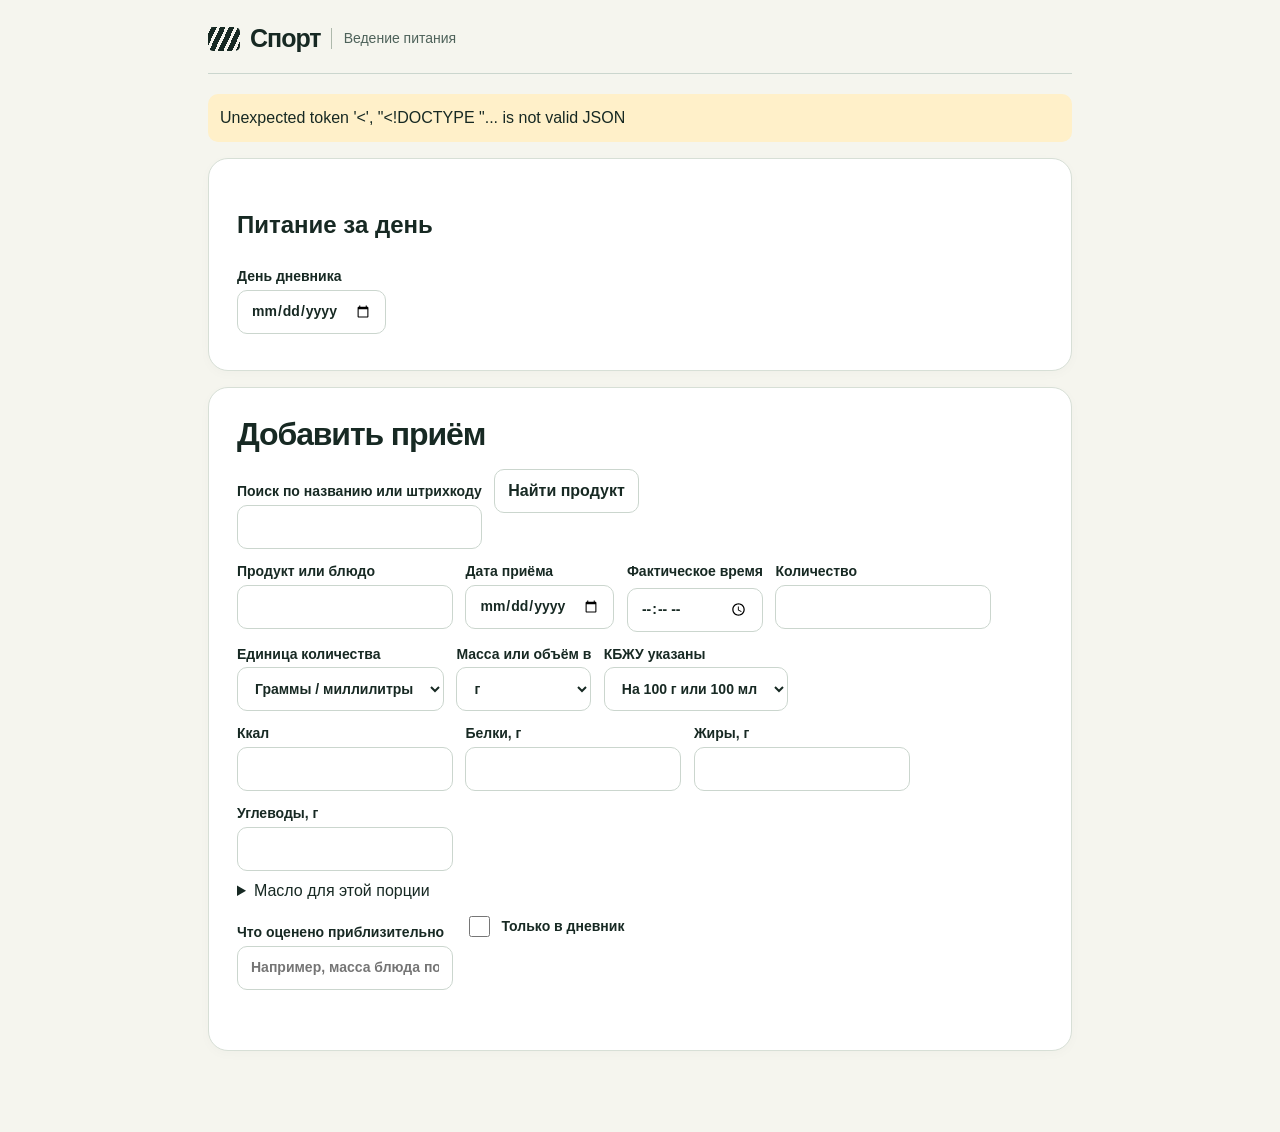
==== sport_diary/web/assistant.html @ 0314670f "Prepare 0.6.0 with food portions, supplement totals and timed workouts" ====
<!doctype html>
<html lang="ru">
<head>
  <meta charset="utf-8">
  <meta name="viewport" content="width=device-width, initial-scale=1, viewport-fit=cover">
  <title>Спорт · Ведение питания</title>
  <link rel="stylesheet" href="style.css">
</head>
<body>
<main>
  <header><div class="brand"><i aria-hidden="true"></i><strong>Спорт</strong><span>Ведение питания</span></div></header>
  <p id="message" role="status"></p>
  <article>
    <h1>Питание за день</h1>
    <label>День дневника<input id="day" type="date" required></label>
    <div id="summary" aria-live="polite"></div>
  </article>
  <article>
    <h2>Добавить приём</h2>
    <form id="search-form">
      <label>Поиск по названию или штрихкоду<input id="lookup" type="search" maxlength="100"></label>
      <button>Найти продукт</button>
    </form>
    <div id="card-results" aria-live="polite"></div>
    <form id="assistant-form">
      <label>Продукт или блюдо<input id="name" required maxlength="240"></label>
      <label>Дата приёма<input id="date" type="date" required></label>
      <label>Фактическое время <span id="zone"></span><input id="time" type="time" required></label>
      <label>Количество<input id="count" type="number" step="any" min="0.000001" required></label>
      <label>Единица количества<select id="mode"><option value="base">Граммы / миллилитры</option><option value="serving">Порции</option><option value="package">Упаковки</option><option value="piece">Штуки</option></select></label>
      <label>Масса или объём в<select id="unit"><option>г</option><option>мл</option></select></label>
      <label id="size-label" hidden>Размер одной единицы в г/мл<input id="size" type="number" step="any" min="0.000001"></label>
      <label id="piece-label" hidden>Название штуки<input id="piece" maxlength="50" placeholder="Например, яйцо"></label>
      <label>КБЖУ указаны<select id="basis"><option value="100">На 100 г или 100 мл</option><option value="piece">На одну штуку</option></select></label>
      <label id="piece-size-label" hidden>Размер одной штуки в г/мл<input id="piece-size" type="number" step="any" min="0.000001"></label>
      <div>
        <label>Ккал<input id="nut0" type="number" min="0" step="any" required></label>
        <label>Белки, г<input id="nut1" type="number" min="0" step="any" required></label>
        <label>Жиры, г<input id="nut2" type="number" min="0" step="any" required></label>
        <label>Углеводы, г<input id="nut3" type="number" min="0" step="any" required></label>
      </div>
      <details><summary>Масло для этой порции</summary>
        <label>Съедено масла, г<input id="oil" type="number" min="0" step="any"></label>
        <p>КБЖУ масла на 100 г по этикетке</p>
        <label>Ккал<input id="oil0" type="number" min="0" step="any"></label>
        <label>Белки, г<input id="oil1" type="number" min="0" step="any"></label>
        <label>Жиры, г<input id="oil2" type="number" min="0" step="any"></label>
        <label>Углеводы, г<input id="oil3" type="number" min="0" step="any"></label>
      </details>
      <label>Что оценено приблизительно<input id="estimate" maxlength="500" placeholder="Например, масса блюда по фото"></label>
      <label class="check"><input id="one-off" type="checkbox">Только в дневник</label>
      <div class="actions"><button class="primary" id="save" hidden>Сохранить порцию</button></div>
    </form>
    <p id="receipt" role="status"></p>
  </article>
</main>
<script src="food-words.js"></script>
<script src="foods.js"></script>
<script src="portions.js"></script>
<script src="assistant.js"></script>
</body>
</html>
---- sport_diary/web/style.css ----
:root{color-scheme:light;--ink:#172923;--muted:#4e625a;--line:#cbd6ce;--paper:#f4f6ef;--pine:#193a30;--lime:#def68b;--heading:"Inter","Segoe UI",sans-serif}
*{box-sizing:border-box}body{margin:0;background:var(--paper);color:var(--ink);font:16px/1.48 "Inter","Segoe UI",sans-serif}main{width:min(100%,920px);margin:auto;padding:0 28px 65px}header{display:flex;justify-content:space-between;align-items:center;padding:24px 0 20px;border-bottom:1px solid var(--line)}.brand{display:flex;align-items:center;gap:10px}.brand i{background:repeating-linear-gradient(115deg,transparent 0 3px,var(--ink) 3px 8px);width:32px;height:24px;border-radius:5px}.brand strong{font:800 25px var(--heading);letter-spacing:-1px}.brand span{border-left:1px solid #aeb9ac;padding-left:12px;color:var(--muted);font-size:14px}nav{display:flex;gap:5px;padding:12px 0;background:var(--paper);position:sticky;top:0;z-index:3}
button,select,input,summary{font:inherit}button,select,input{min-height:44px;max-width:100%;border:1px solid var(--line);border-radius:10px;padding:9px 13px;background:#fff;color:var(--ink)}button,select,summary{cursor:pointer}button{font-weight:620}button:hover,summary:hover{border-color:#61917d}button.active,.primary{color:white;background:var(--pine);border-color:var(--pine)}:focus-visible{outline:3px solid #427da2;outline-offset:2px}nav button{border-radius:25px;border-color:transparent;background:transparent;font-size:15px;padding:8px 20px}header select{border-radius:24px;background:#fff}
.hero{position:relative;isolation:isolate;overflow:hidden;background:linear-gradient(115deg,#132f29,#274e3d);color:#fff;padding:32px 38px 20px;border-radius:24px}.heroMain,.heroFoot{position:relative}.heroMain small{color:var(--lime);text-transform:uppercase;letter-spacing:.11em;font-size:12px;font-weight:750}.hero h1{font:730 clamp(32px,5vw,60px)/1.06 var(--heading);letter-spacing:-.055em;margin:14px 0 10px}.hero p{color:#dbe8dc}.hero .primary{background:var(--lime);color:#173225;border:0;border-radius:30px;padding:11px 18px}.heroFoot{margin-top:24px;border-top:1px solid #719082;padding-top:14px;font-size:14px;color:#deebdf}.heroFoot b{font-size:19px;color:white}.heroFoot span{margin:0 8px}.orbit{position:absolute;z-index:-1;right:-40px;top:-72px;width:37%;height:190%;transform:rotate(32deg);border-radius:45%;background:repeating-radial-gradient(ellipse at center,transparent 0 15px,#bcd87855 16px 18px,transparent 19px 27px);mask-image:linear-gradient(125deg,transparent,#000 42%)}
article{background:#fff;border:1px solid #d7dfd6;border-radius:20px;margin:16px 0;padding:clamp(16px,3vw,28px);box-shadow:0 3px 12px #203e2706}h2,h3{font-family:var(--heading);letter-spacing:-.035em;line-height:1.17}h2{font-size:clamp(23px,3vw,32px);margin:0 0 16px}h3{margin:3px 0;font-size:21px}p{margin:8px 0 14px}label{display:inline-flex;flex-direction:column;font-size:14px;font-weight:600;gap:3px;margin:4px 8px 8px 0;max-width:100%}.check{flex-direction:row;align-items:center;gap:8px;min-height:40px;font-weight:630}.check input{width:21px;height:21px;min-height:0;accent-color:#2a6049}.muted,small{color:var(--muted)}small{font-size:13px}.actions{display:flex;flex-wrap:wrap;gap:8px;margin:10px 0}button+button{margin-left:4px}#message:not(:empty){padding:12px;background:#fff0c9;border-radius:10px}
.day-plan{background:#eef3e6;padding:14px 18px;border-radius:14px;display:flex;align-items:center;justify-content:space-between;gap:10px;margin-bottom:12px}.day-plan label{margin:0}.timegroup{display:grid;grid-template-columns:minmax(78px,17%) 1fr;gap:12px;border-bottom:1px solid #dae2da;padding:12px 0}.timegroup>strong{font-size:14px;color:#426748;padding:8px 0}.dose,.catalog>div{display:flex;flex-direction:column;align-items:flex-start;padding:5px 0}.dose label,.catalog label{margin:0}.dose small,.catalog small{padding-left:29px}.dose:has(input:disabled){opacity:.72}.catalog{display:grid;grid-template-columns:1fr 1fr;gap:8px;margin:0 0 15px}.catalog>div{border:1px solid var(--line);border-radius:12px;padding:9px}.catalog>div:has(input:checked){background:#f1f6e8;border-color:#80a97d}
.sequence{display:flex;gap:6px;flex-wrap:wrap;margin-bottom:10px}.sequence span{background:#edf1e9;border-radius:18px;padding:4px 10px;font-size:13px}.edit{margin-bottom:12px}.edit summary{color:#285e48;font-size:14px;font-weight:650;min-height:44px;padding:10px 0}.set{display:grid;grid-template-columns:1fr 1fr auto auto;align-items:end;gap:7px;padding:4px 0;border-top:1px solid #e3e8e1}.set input[type=number]{width:100%;font-variant-numeric:tabular-nums}.set .check{margin-bottom:8px}.set:has([data-k=done]:checked){background:#f1f6e9}.page-title{font:750 clamp(29px,4vw,44px) var(--heading);letter-spacing:-.05em;margin:12px 0}
@media(max-width:620px){main{padding:0 14px calc(92px + env(safe-area-inset-bottom))}header{padding:13px 0;margin-bottom:14px}.brand span{font-size:12px}nav{position:fixed;top:auto;bottom:0;left:0;right:0;justify-content:center;background:#182d25;padding:8px 5px calc(8px + env(safe-area-inset-bottom));gap:2px;box-shadow:0 -5px 20px #20362a20}nav button{flex:1;min-width:0;font-size:13px;padding:6px 2px;color:#d7e4d9;margin:0}nav .active{background:var(--lime);color:#162e22}.hero{padding:22px 18px 14px;border-radius:18px}.heroFoot{font-size:12px}.set{gap:4px}.set label{margin-right:0}.set .check{font-size:12px;gap:3px}.catalog{grid-template-columns:1fr}.day-plan{padding:10px}.timegroup{grid-template-columns:68px 1fr}.orbit{opacity:.72}.heroMain{max-width:91%}article{margin:12px 0}.day-plan select{font-size:14px}.day-plan h3{font-size:18px}}
.weekstrip{position:relative;display:grid;grid-template-columns:repeat(7,1fr);gap:5px;margin-top:12px;max-width:500px}.weekstrip div{display:grid;justify-items:center;gap:2px;border-radius:10px;background:#ffffff0c;padding:5px}.weekstrip small{color:#d5dfd0;font-size:12px}.weekstrip b{font-variant-numeric:tabular-nums}.weekstrip i{width:4px;height:4px;border-radius:50%}.weekstrip .trained i{background:var(--lime)}.weekstrip .current{outline:1px solid #bfdc82}.meter{display:grid;grid-template-columns:1fr auto;gap:5px;font-size:14px;margin-bottom:15px}.meter progress{grid-column:1/-1;width:100%;height:7px;accent-color:#39845c;border:0}.meter progress::-webkit-progress-bar{background:#e4ebdd;border-radius:6px}.meter progress::-webkit-progress-value{background:#447553;border-radius:6px}
.calendar{position:relative;margin:14px 0 0;padding:12px;background:#183c30;border-radius:14px}.calTop{display:flex;align-items:center;gap:4px}.calTop button,.calDay{color:#f4f9ec;background:transparent;border-color:transparent}.calTop button:first-child{margin-right:auto;text-transform:capitalize}.calTop button{padding:5px 8px}.calGrid{display:grid;grid-template-columns:repeat(7,minmax(0,1fr));gap:2px;text-align:center}.calGrid>small{color:#cad8ca;font-size:12px}.calGrid .calDay{position:relative;margin:0;width:100%;padding:4px 0 10px;font-variant-numeric:tabular-nums}.calGrid .chosen{background:#dcf399;color:#19342b}.calDay.outside{opacity:.66}.dots{display:flex;position:absolute;bottom:5px;left:0;right:0;justify-content:center;gap:3px}.calendar i{display:inline-block;border-radius:100%;height:7px;width:7px}.gym{background:#a58bee}.meal{background:#ffab50}.legend{display:flex;align-items:center;gap:5px;color:#e3eada;font-size:12px;margin-top:8px}.legend i:nth-of-type(2){margin-left:9px}.dose{position:relative;border-bottom:1px solid #eef1eb}.handle{font-size:13px;touch-action:none;user-select:none;-webkit-user-select:none;cursor:grab;margin:4px 0 3px 28px;padding:5px 10px;color:#285e48}.dragging{cursor:grabbing;background:#def68b}.timegroup.dropTarget{background:#e3f4c1;outline:2px solid #5c8036}dialog{border:0;border-radius:18px;padding:22px;color:var(--ink);max-width:min(92vw,420px)}dialog::backdrop{background:#12261f80}.moveError{color:#8c3022}@media(max-width:480px){.calendar{margin-left:-6px;margin-right:-6px;padding:7px}.calTop button{font-size:13px}.calGrid{gap:0}.dose small{padding-left:0}}
.sequence{display:grid;gap:5px}.exerciseRow{display:grid;grid-template-columns:44px auto 1fr auto;align-items:center;gap:7px;padding:3px;border:1px solid var(--line);border-radius:10px}.exerciseRow span{background:none;padding:0;font-size:15px}.exerciseRow b{color:var(--muted);font-size:13px}.exerciseRow button{margin:0;font-size:13px}.exerciseRow .reorderGrip{touch-action:none;user-select:none;-webkit-user-select:none;cursor:grab;font-size:20px;background:#eff4ea}.exerciseRow.dropTarget{outline:2px solid #4e8051;background:#edf6d9}
/* Handles alone reserve the gesture. Text and card surfaces use normal browser scrolling. */
.dose{display:grid;grid-template-columns:44px minmax(0,1fr);align-items:start;column-gap:9px;padding:8px 0}
.dose .handle,.exerciseRow .reorderGrip{display:inline-grid;place-items:center;width:44px;height:44px;min-width:44px;min-height:44px;align-self:start;justify-self:start;margin:0;padding:0;background:#eff3ed;border:1px solid #b9c9ba;border-radius:10px;touch-action:none;user-select:none;-webkit-user-select:none;-webkit-touch-callout:none;color:#395447}
.dose .handle{grid-column:1;grid-row:1 / 3}.dose label,.dose small{grid-column:2;padding-left:0}.dose label{min-height:44px}.gripBars{display:block;width:19px;height:2px;background:currentColor;border-radius:2px;box-shadow:0 -5px currentColor,0 5px currentColor;pointer-events:none}
.exerciseRow,.dose{touch-action:pan-y}.grip.dragging,.grip:active{background:#d9efa8;border-color:#588343}.exerciseRow [data-action^=remove]{color:#834139}
@media(max-width:480px){.timegroup{grid-template-columns:1fr;gap:1px}.timegroup>strong{padding:3px 0}.exerciseRow span{min-width:0;overflow-wrap:anywhere}}
.calendar .meal.partial{background:transparent;border:2px solid #ffab50}.legend{flex-wrap:wrap}.calGrid .calDay:focus-visible,.calTop button:focus-visible{outline:2px solid #fff;outline-offset:-2px}.exerciseRow .grip:focus-visible,.dose .grip:focus-visible{outline:3px solid #245d9a}
[hidden]{display:none!important}
.exercisePicker{display:flex;max-width:100%;margin-right:0}.exercisePicker select,.exercisePicker input{width:100%;min-width:0;font-size:16px}
.exerciseGuide,.exerciseNote,.equipmentGroup{margin:8px 0;border:1px solid var(--line);border-radius:12px;overflow-wrap:anywhere}
.exerciseGuide>summary,.exerciseNote>summary,.equipmentGroup>summary{padding:11px 15px;min-height:44px;font-weight:650;color:var(--pine)}
.exerciseGuide[open],.exerciseNote[open],.equipmentGroup[open]{background:#f7f9f3}
.guideBody,.exerciseNote>label,.equipmentGroup>div{padding:0 15px 12px}
.guideBody h3{margin:6px 0}.guideBody p{margin:5px 0 14px}.guideBody dl{margin-bottom:2px}
.guideBody dt{margin-top:12px;font-weight:700}.guideBody dd{margin:2px 0}
.guidePhotos{display:grid;grid-template-columns:repeat(2,minmax(0,1fr));gap:8px}
.guidePhotos figure{min-width:0;margin:0;padding:6px;border-radius:10px;background:#fff}
.exerciseChoice{min-width:0;padding:8px 0;border-bottom:1px solid var(--line)}.exerciseChoice>.exerciseGuide{margin:4px 0 10px}.exerciseChoice>.exerciseGuide summary{min-height:44px}.exerciseChoice .guidePhotos{grid-template-columns:repeat(auto-fit,minmax(min(125px,100%),1fr))}
.guidePhotos img{display:block;width:100%;height:auto;aspect-ratio:4/3;object-fit:contain}
.guidePhotos figcaption,.guideBody>small{font-size:13px;color:var(--muted)}.retryPhoto{font-size:13px}
.exerciseNote>label{display:grid;gap:5px;margin:0}.exerciseNote textarea{width:100%;resize:vertical;min-height:78px;font:inherit;padding:10px;border-radius:9px;border:1px solid var(--line);color:var(--ink)}
.exerciseNote>button{margin:0 15px 12px}.equipmentGroup>div{display:grid;grid-template-columns:repeat(auto-fit,minmax(min(215px,100%),1fr));gap:0 12px}
.equipmentGroup .check{min-height:44px;margin:0}.exerciseGuide summary:focus-visible,.exerciseNote summary:focus-visible,.equipmentGroup summary:focus-visible{outline-offset:-3px}
.eqCount{font-size:13px;font-weight:500;color:var(--muted)}.saveError{color:#853923}
.foodMatch{display:flex;align-items:center;flex-wrap:wrap;gap:4px 12px;padding:6px 0;border-bottom:1px solid var(--line)}
.foodMatch button{min-height:44px;text-align:left}.foodMatch a{display:inline-block;padding:8px 0}
.scaleBinding{margin:12px 0;padding:12px 14px;background:var(--soft,#edf3e7);border-radius:12px;overflow-wrap:anywhere}
.scaleBinding p{margin:4px 0}
.profileSaveBar{position:sticky;bottom:8px;display:flex;justify-content:flex-end;pointer-events:none}
.profileSaveBar:has(button[hidden]){display:none}.profileSaveBar button{pointer-events:auto;box-shadow:0 3px 12px #193a3030}
@media(max-width:620px){.profileSaveBar{bottom:calc(69px + env(safe-area-inset-bottom))}}

.reportTitle,.reportGraph figcaption,.graphAxis,.earned li{display:flex;align-items:center;justify-content:space-between;gap:10px;flex-wrap:wrap}
.reportTitle h2{margin:0}.reportTitle{margin-bottom:16px}.periodPick{display:flex;padding:4px;background:#edf2eb;border-radius:14px;gap:3px}
.periodPick button{flex:1;border:0;background:transparent;padding:8px 6px}.periodPick button[aria-pressed=true]{background:#204333;color:white}
.reportMetrics{display:grid;grid-template-columns:repeat(auto-fit,minmax(min(130px,100%),1fr));gap:8px;margin:12px 0}
.reportMetrics>div{background:#f0f4ec;padding:12px 14px;border-radius:12px;min-width:0}.reportMetrics small,.reportGraph small,.graphAxis,.earned small{color:#496153}
.reportMetrics strong,.reportMetrics small{display:block}.reportMetrics strong{font-size:clamp(1.05rem,3vw,1.45rem);font-variant-numeric:tabular-nums}
.reportDetail{background:white;border:1px solid var(--line);border-radius:13px;overflow:hidden;margin:8px 0}
.reportDetail>summary{padding:13px 15px;min-height:44px;font-weight:640}.reportDetail[open]>summary{background:#eff4ec}
.reportDetail>div{padding:8px 14px 14px}.reportScroll{max-height:23rem;overflow:auto}.reportScroll table{width:100%;border-collapse:collapse}
.reportScroll th,.reportScroll td{text-align:left;padding:8px 6px;border-bottom:1px solid var(--line);font-size:.9rem}.reportScroll th{position:sticky;top:0;background:white}
.reportGraph{margin:14px 0;padding:12px;background:#f2f6ef;border-radius:12px}.reportGraph figcaption{font-weight:650}.reportGraph svg{width:100%;height:92px;display:block}
.reportGraph path{fill:none;stroke:#22694f;stroke-width:2;vector-effect:non-scaling-stroke}.reportGraph circle{fill:#185b45}.reportGraph .graphZero{stroke:#9cae9e;stroke-dasharray:3 4;stroke-width:1}
.graphAxis{font-size:.8rem}.rewardBanner{display:grid;grid-template-columns:1fr auto;align-items:center;gap:8px 14px;padding:16px;background:#19382f;color:white;border-radius:14px}
.rewardBanner strong{font-size:1.3rem}.rewardBanner progress,.rewardBanner small{grid-column:1/-1}.rewardBanner progress{width:100%;height:8px;accent-color:#d4ed6f}
.rewardBanner small{color:#deeadf}.earned{padding:0;list-style:none}.earned li{padding:8px 0;border-bottom:1px solid var(--line)}
@media(max-width:550px){.reportMetrics{grid-template-columns:1fr 1fr}.reportDetail>div{padding:6px 9px 10px}.periodPick button{font-size:.9rem}.reportGraph figcaption small{font-weight:400}}

.set{grid-template-columns:repeat(2,minmax(0,1fr))}.set>.check{min-height:44px;margin:0}.set>.check:last-child{grid-column:1/-1}

/* The same four destinations stay within reach on a phone and next to the diary on a wide display. */
:root {
  --paper: #f5f5ee;
  --pine: #173e32;
  --heading: "Inter", "Segoe UI Variable Display", "Segoe UI", sans-serif;
  --nav-bg: #17382e;
  --nav-text: #e0eae1;
}
main { min-height: 100vh; }
#content { min-width: 0; }
#message:empty { display: none; }
.diaryNav {
  display: flex;
  align-items: stretch;
  gap: 4px;
  padding: 5px;
  margin: 12px 0;
  background: var(--nav-bg);
  border-radius: 18px;
}
.diaryNav button {
  display: flex;
  flex: 1;
  align-items: center;
  justify-content: center;
  gap: 9px;
  min-height: 46px;
  padding: 8px;
  margin: 0;
  color: var(--nav-text);
  background: transparent;
  border: 0;
  border-radius: 14px;
}
.diaryNav [aria-current="page"] { background: #dff398; color: #173326; }
.diaryNav button:focus-visible { outline: 2px solid white; outline-offset: -3px; }
.diaryNav [aria-current="page"]:focus-visible { outline-color: #1e4c39; }
.navIcon { display: inline-block; position: relative; flex: none; width: 20px; height: 20px; }
.navIcon::before, .navIcon::after { content: ""; position: absolute; box-sizing: border-box; }
.calendarIcon::before { inset: 3px 1px 1px; border: 2px solid; border-radius: 4px; }
.calendarIcon::after { top: 8px; left: 3px; width: 14px; height: 2px; background: currentColor; }
.workoutIcon::before { top: 9px; left: 1px; width: 18px; height: 2px; background: currentColor; }
.workoutIcon::after { inset: 4px 3px; border-inline: 4px solid; border-radius: 2px; }
.foodIcon::before { inset: 2px; border: 1.8px solid; border-radius: 50%; }
.foodIcon::after { inset: 6px; border: 1px solid; border-radius: 50%; }
.profileIcon::before { width: 8px; height: 8px; top: 1px; left: 6px; border: 1.8px solid; border-radius: 50%; }
.profileIcon::after { width: 16px; height: 9px; bottom: 1px; left: 2px; border: 1.8px solid; border-radius: 9px 9px 3px 3px; }
.sectionHead { display: flex; align-items: center; justify-content: space-between; gap: 8px 16px; flex-wrap: wrap; margin: 18px 0; }
.sectionHead h1 { margin: 0; }
.dateButton { display: inline-flex; align-items: center; gap: 8px; border-radius: 24px; font-variant-numeric: tabular-nums; }
.dateButton span { color: var(--muted); }
article:has(#query) { background: #edf3e7; border-color: #c5d4bd; }
article:has(#query) label:has(#query) { display: flex; width: 100%; margin-right: 0; }
#query { width: 100%; min-height: 50px; padding-inline: 16px; }
.foodMatch { display: flex; justify-content: space-between; align-items: center; gap: 10px; padding: 6px 0; border-bottom: 1px solid var(--line); }
.foodMatch button { text-align: left; }
.foodMatch small { overflow-wrap: anywhere; }
#meal-form { display: grid; grid-template-columns: repeat(2, minmax(0, 1fr)); gap: 10px 16px; align-items: end; }
#meal-form > label { width: 100%; margin: 0; }
#meal-form input:not([type=checkbox]), #meal-form select { width: 100%; }
#meal-form > details, #portion-preview, #meal-form > .check { grid-column: 1 / -1; }
#meal-form > details { padding: 0 14px; border: 1px solid var(--line); border-radius: 12px; }
#meal-form > details > summary { min-height: 44px; padding: 11px 0; font-weight: 650; }
#meal-form > details[open] { padding-bottom: 12px; }
#meal-form > details label { width: min(100%, 210px); vertical-align: top; }
#meal-form > .primary { justify-self: start; min-width: 150px; }
#portion-preview:not(:empty) { padding: 12px 16px; background: #edf4e9; border-radius: 12px; font-variant-numeric: tabular-nums; }
#portion-preview p { margin: 3px 0; }
#portion-preview strong { font-size: 1.15rem; }
.hero .calendar { border: 1px solid #537463; }
#content > .calendar { margin: 0 0 16px; }
.page-title:focus:not(:focus-visible), .hero h1:focus:not(:focus-visible) { outline: none; }
@media (min-width: 980px) {
  main:has(.diaryNav) { display: grid; grid-template-columns: 190px minmax(0, 850px); grid-template-rows: auto auto 1fr; justify-content: center; align-content: start; gap: 0 30px; width: min(100%, 1160px); }
  header { grid-column: 1 / -1; margin-bottom: 20px; }
  .diaryNav { position: sticky; top: 18px; align-self: start; flex-direction: column; grid-area: 2 / 1 / span 3 / 2; padding: 8px; margin: 0; }
  .diaryNav button { justify-content: flex-start; padding-inline: 14px; }
  #message, #content { grid-column: 2; }
  .sectionHead { margin-top: 2px; }
}
@media (max-width: 620px) {
  main { padding-bottom: calc(96px + env(safe-area-inset-bottom)); }
  .diaryNav { border-radius: 18px 18px 0 0; margin: 0; padding: 5px max(5px, env(safe-area-inset-right)) calc(5px + env(safe-area-inset-bottom)) max(5px, env(safe-area-inset-left)); }
  .diaryNav button { flex-direction: column; gap: 3px; min-height: 51px; font-size: .8rem; line-height: 1.15; padding: 5px 1px; }
  .sectionHead { margin: 14px 0; }
  input:not([type=checkbox]), select { font-size: 16px; }
  .foodMatch { flex-wrap: wrap; }
  #meal-form { gap: 10px; }
  #meal-form > label:has(#mealdate), #meal-form > label:has(#product) { grid-column: 1 / -1; }
  #meal-form > details label { width: 100%; margin-right: 0; }
}
.doseQuantity { grid-column:2; min-width:0; margin-top:.4rem; }
.doseQuantity summary { cursor:pointer; font-size:.875rem; }
[data-dose-controls] label { display:grid; gap:.25rem; min-height:0; margin:.65rem 0; }
[data-dose-controls] input, [data-dose-controls] select { width:100%; min-width:0; }
.calendar .doseMark { border-radius:2px; border:1px solid #78d5d2; }
.calendar .doseMark.taken { background:#78d5d2; }
.calendar .doseMark.recorded { transform:rotate(45deg); border-radius:0; }
.calendar .doseMark.some { background:linear-gradient(90deg,#78d5d2 50%,transparent 50%); }
.calendar .chosen .doseMark { border-color:#176e6c; }
.calendar .chosen .doseMark.taken { background:#176e6c; }
.calendar .chosen .doseMark.some { background:linear-gradient(90deg,#176e6c 50%,transparent 50%); }
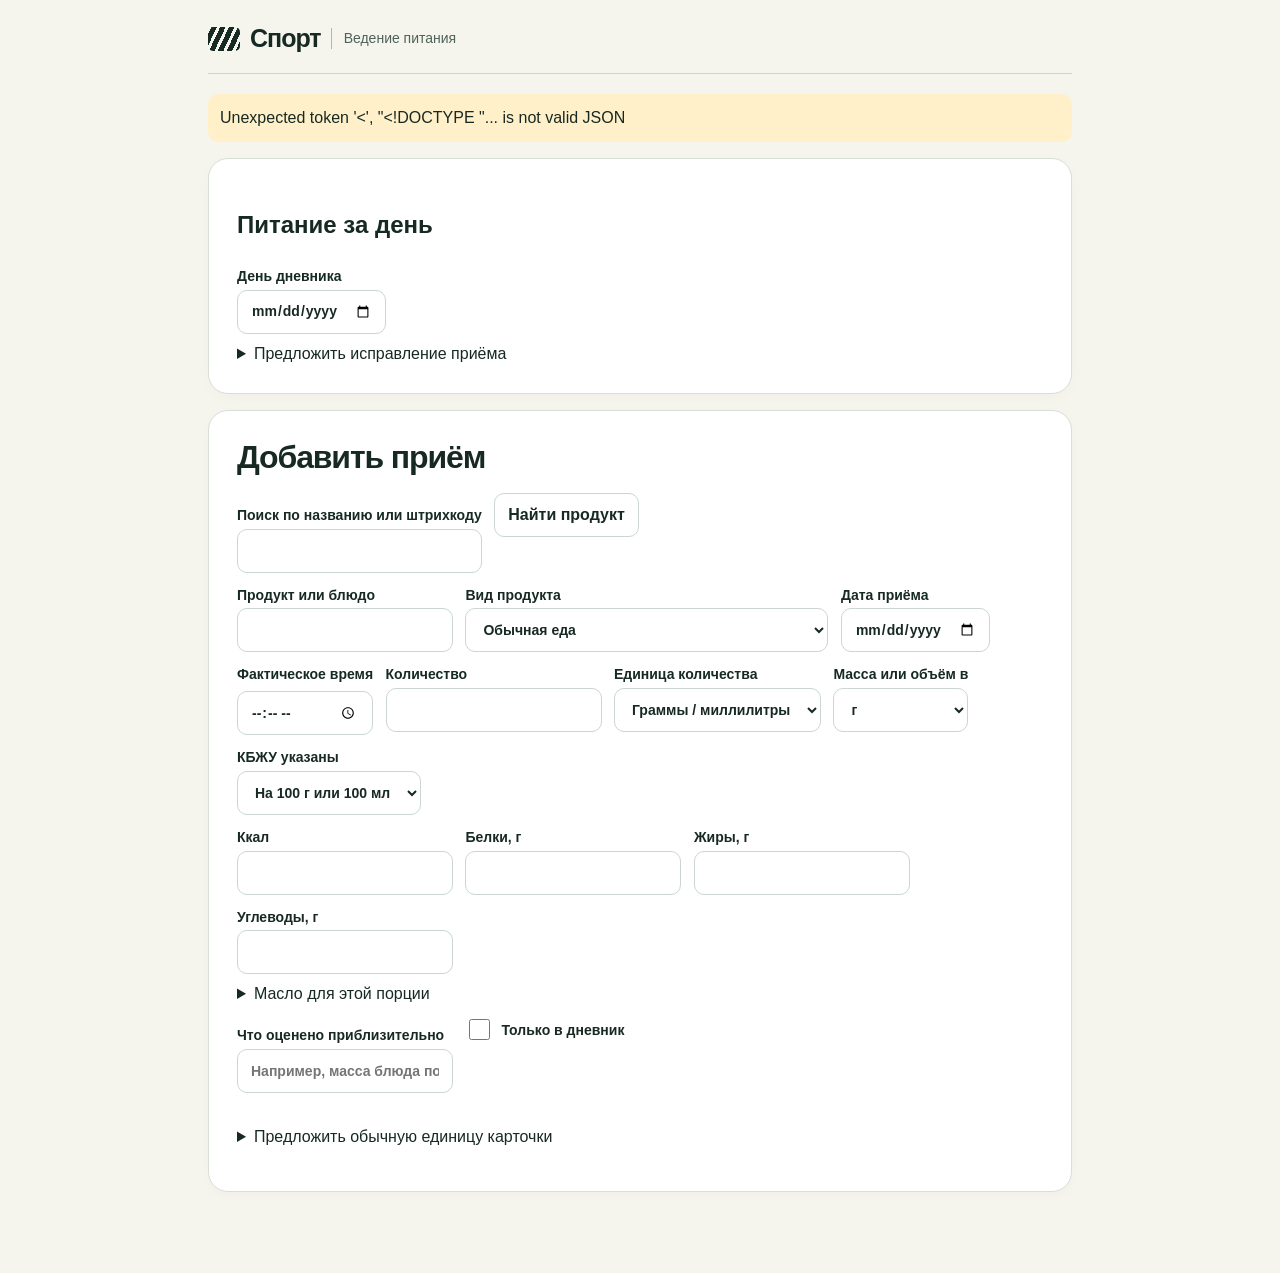
==== commit d1cb844f: "Release 0.7.0: reconcile nutrition, workout history and owner-approved corrections" ====
--- a/sport_diary/web/assistant.html
+++ b/sport_diary/web/assistant.html
@@ -14,6 +14,21 @@
     <h1>Питание за день</h1>
     <label>День дневника<input id="day" type="date" required></label>
     <div id="summary" aria-live="polite"></div>
+    <details><summary>Предложить исправление приёма</summary>
+      <form id="correction-form">
+        <label>Приём за выбранный день<select id="proposal-meal" required></select></label>
+        <p id="proposal-current"></p>
+        <label>Исправленное количество в единице записи<input id="proposal-count" type="number" min="0.000001" step="any"></label>
+        <label>Исправленные дата и время<input id="proposal-date" type="datetime-local"></label>
+        <details><summary>Исправить этикетку или масло</summary>
+          <label>КБЖУ на исходное основание, через пробел<input id="proposal-nut" placeholder="70 6 5 0"></label>
+          <label>Масло в порции, г (0 для удаления)<input id="proposal-oil" type="number" min="0" step="any"></label>
+          <label>КБЖУ масла на 100 г, через пробел<input id="proposal-oil-nut" placeholder="900 0 100 0"></label>
+        </details>
+        <label>Причина поправки<input id="proposal-reason" maxlength="500" required></label>
+        <button id="send-correction">Отправить владельцу на подтверждение</button>
+      </form>
+    </details>
   </article>
   <article>
     <h2>Добавить приём</h2>
@@ -24,6 +39,14 @@
     <div id="card-results" aria-live="polite"></div>
     <form id="assistant-form">
       <label>Продукт или блюдо<input id="name" required maxlength="240"></label>
+      <label>Вид продукта<select id="product-kind"><option value="">Обычная еда</option><option value="protein">Протеиновая добавка</option><option value="protein_mix">Блюдо или напиток с протеиновой добавкой</option></select></label>
+      <div id="protein-fields" hidden>
+        <p>Общие КБЖУ укажите для всей порции. Здесь укажите вклад порошка, если он известен.</p>
+        <label>Саше в съеденной порции<input id="protein-servings" type="number" min="0.000001" step="any"></label>
+        <label>Порошок в съеденной порции, г<input id="protein-powderGrams" type="number" min="0.000001" step="any"></label>
+        <label id="protein-contribution" hidden>Белок из порошка в смешанном блюде, г<input id="protein-proteinGrams" type="number" min="0" step="any"></label>
+        <label>Связь с отметкой протеина<select id="protein-dose"><option value="">Отдельный приём</option></select></label>
+      </div>
       <label>Дата приёма<input id="date" type="date" required></label>
       <label>Фактическое время <span id="zone"></span><input id="time" type="time" required></label>
       <label>Количество<input id="count" type="number" step="any" min="0.000001" required></label>
@@ -49,8 +72,19 @@
       </details>
       <label>Что оценено приблизительно<input id="estimate" maxlength="500" placeholder="Например, масса блюда по фото"></label>
       <label class="check"><input id="one-off" type="checkbox">Только в дневник</label>
+      <p id="assistant-preview" aria-live="polite"></p>
       <div class="actions"><button class="primary" id="save" hidden>Сохранить порцию</button></div>
     </form>
+    <details id="preference-panel"><summary>Предложить обычную единицу карточки</summary>
+      <form id="preference-form">
+        <p>Выберите продукт или заполните его этикетку выше. Владелец проверит изменение в разделе «Питание».</p>
+        <label>Обычная единица<select id="preference-mode"><option value="base">Граммы / миллилитры</option><option value="serving">Порции</option><option value="package">Упаковки</option><option value="piece">Штуки</option></select></label>
+        <label>Обычное количество, если указано<input id="preference-count" type="number" min="0.000001" step="any"></label>
+        <label>Пожелание из чата<input id="preference-reason" maxlength="500" required></label>
+        <label class="check"><input type="checkbox" id="preference-with-meal">Отправить это пожелание вместе с порцией</label>
+        <button id="send-preference">Отправить предпочтение владельцу</button>
+      </form>
+    </details>
     <p id="receipt" role="status"></p>
   </article>
 </main>
--- a/sport_diary/web/style.css
+++ b/sport_diary/web/style.css
@@ -8,7 +8,7 @@
 .sequence{display:flex;gap:6px;flex-wrap:wrap;margin-bottom:10px}.sequence span{background:#edf1e9;border-radius:18px;padding:4px 10px;font-size:13px}.edit{margin-bottom:12px}.edit summary{color:#285e48;font-size:14px;font-weight:650;min-height:44px;padding:10px 0}.set{display:grid;grid-template-columns:1fr 1fr auto auto;align-items:end;gap:7px;padding:4px 0;border-top:1px solid #e3e8e1}.set input[type=number]{width:100%;font-variant-numeric:tabular-nums}.set .check{margin-bottom:8px}.set:has([data-k=done]:checked){background:#f1f6e9}.page-title{font:750 clamp(29px,4vw,44px) var(--heading);letter-spacing:-.05em;margin:12px 0}
 @media(max-width:620px){main{padding:0 14px calc(92px + env(safe-area-inset-bottom))}header{padding:13px 0;margin-bottom:14px}.brand span{font-size:12px}nav{position:fixed;top:auto;bottom:0;left:0;right:0;justify-content:center;background:#182d25;padding:8px 5px calc(8px + env(safe-area-inset-bottom));gap:2px;box-shadow:0 -5px 20px #20362a20}nav button{flex:1;min-width:0;font-size:13px;padding:6px 2px;color:#d7e4d9;margin:0}nav .active{background:var(--lime);color:#162e22}.hero{padding:22px 18px 14px;border-radius:18px}.heroFoot{font-size:12px}.set{gap:4px}.set label{margin-right:0}.set .check{font-size:12px;gap:3px}.catalog{grid-template-columns:1fr}.day-plan{padding:10px}.timegroup{grid-template-columns:68px 1fr}.orbit{opacity:.72}.heroMain{max-width:91%}article{margin:12px 0}.day-plan select{font-size:14px}.day-plan h3{font-size:18px}}
 .weekstrip{position:relative;display:grid;grid-template-columns:repeat(7,1fr);gap:5px;margin-top:12px;max-width:500px}.weekstrip div{display:grid;justify-items:center;gap:2px;border-radius:10px;background:#ffffff0c;padding:5px}.weekstrip small{color:#d5dfd0;font-size:12px}.weekstrip b{font-variant-numeric:tabular-nums}.weekstrip i{width:4px;height:4px;border-radius:50%}.weekstrip .trained i{background:var(--lime)}.weekstrip .current{outline:1px solid #bfdc82}.meter{display:grid;grid-template-columns:1fr auto;gap:5px;font-size:14px;margin-bottom:15px}.meter progress{grid-column:1/-1;width:100%;height:7px;accent-color:#39845c;border:0}.meter progress::-webkit-progress-bar{background:#e4ebdd;border-radius:6px}.meter progress::-webkit-progress-value{background:#447553;border-radius:6px}
-.calendar{position:relative;margin:14px 0 0;padding:12px;background:#183c30;border-radius:14px}.calTop{display:flex;align-items:center;gap:4px}.calTop button,.calDay{color:#f4f9ec;background:transparent;border-color:transparent}.calTop button:first-child{margin-right:auto;text-transform:capitalize}.calTop button{padding:5px 8px}.calGrid{display:grid;grid-template-columns:repeat(7,minmax(0,1fr));gap:2px;text-align:center}.calGrid>small{color:#cad8ca;font-size:12px}.calGrid .calDay{position:relative;margin:0;width:100%;padding:4px 0 10px;font-variant-numeric:tabular-nums}.calGrid .chosen{background:#dcf399;color:#19342b}.calDay.outside{opacity:.66}.dots{display:flex;position:absolute;bottom:5px;left:0;right:0;justify-content:center;gap:3px}.calendar i{display:inline-block;border-radius:100%;height:7px;width:7px}.gym{background:#a58bee}.meal{background:#ffab50}.legend{display:flex;align-items:center;gap:5px;color:#e3eada;font-size:12px;margin-top:8px}.legend i:nth-of-type(2){margin-left:9px}.dose{position:relative;border-bottom:1px solid #eef1eb}.handle{font-size:13px;touch-action:none;user-select:none;-webkit-user-select:none;cursor:grab;margin:4px 0 3px 28px;padding:5px 10px;color:#285e48}.dragging{cursor:grabbing;background:#def68b}.timegroup.dropTarget{background:#e3f4c1;outline:2px solid #5c8036}dialog{border:0;border-radius:18px;padding:22px;color:var(--ink);max-width:min(92vw,420px)}dialog::backdrop{background:#12261f80}.moveError{color:#8c3022}@media(max-width:480px){.calendar{margin-left:-6px;margin-right:-6px;padding:7px}.calTop button{font-size:13px}.calGrid{gap:0}.dose small{padding-left:0}}
+.calendar{position:relative;margin:14px 0 0;padding:12px;background:#183c30;border-radius:14px}.calTop{display:flex;align-items:center;gap:4px}.calTop button,.calDay{color:#f4f9ec;background:transparent;border-color:transparent}.calTop button:first-child{margin-right:auto;text-transform:capitalize}.calTop button{padding:5px 8px}.calGrid{display:grid;grid-template-columns:repeat(7,minmax(0,1fr));gap:2px;text-align:center}.calGrid>small{color:#cad8ca;font-size:12px}.calGrid .calDay{position:relative;margin:0;width:100%;padding:4px 0 10px;font-variant-numeric:tabular-nums}.calGrid .chosen{background:#dcf399;color:#19342b}.calDay.outside{opacity:.66}.dots{display:flex;position:absolute;bottom:5px;left:0;right:0;justify-content:center;gap:3px}.calendar i{display:inline-block;border-radius:100%;height:7px;width:7px}.gym{background:#a58bee}.gym.active{background:transparent;border:2px solid #a58bee}.gym.restDay{background:transparent;border:1px solid currentColor}.calendar .legend{flex-wrap:wrap}.meal{background:#ffab50}.legend{display:flex;align-items:center;gap:5px;color:#e3eada;font-size:12px;margin-top:8px}.legend i:nth-of-type(2){margin-left:9px}.dose{position:relative;border-bottom:1px solid #eef1eb}.handle{font-size:13px;touch-action:none;user-select:none;-webkit-user-select:none;cursor:grab;margin:4px 0 3px 28px;padding:5px 10px;color:#285e48}.dragging{cursor:grabbing;background:#def68b}.timegroup.dropTarget{background:#e3f4c1;outline:2px solid #5c8036}dialog{border:0;border-radius:18px;padding:22px;color:var(--ink);max-width:min(92vw,420px)}dialog::backdrop{background:#12261f80}.moveError{color:#8c3022}@media(max-width:480px){.calendar{margin-left:-6px;margin-right:-6px;padding:7px}.calTop button{font-size:13px}.calGrid{gap:0}.dose small{padding-left:0}}
 .sequence{display:grid;gap:5px}.exerciseRow{display:grid;grid-template-columns:44px auto 1fr auto;align-items:center;gap:7px;padding:3px;border:1px solid var(--line);border-radius:10px}.exerciseRow span{background:none;padding:0;font-size:15px}.exerciseRow b{color:var(--muted);font-size:13px}.exerciseRow button{margin:0;font-size:13px}.exerciseRow .reorderGrip{touch-action:none;user-select:none;-webkit-user-select:none;cursor:grab;font-size:20px;background:#eff4ea}.exerciseRow.dropTarget{outline:2px solid #4e8051;background:#edf6d9}
 /* Handles alone reserve the gesture. Text and card surfaces use normal browser scrolling. */
 .dose{display:grid;grid-template-columns:44px minmax(0,1fr);align-items:start;column-gap:9px;padding:8px 0}
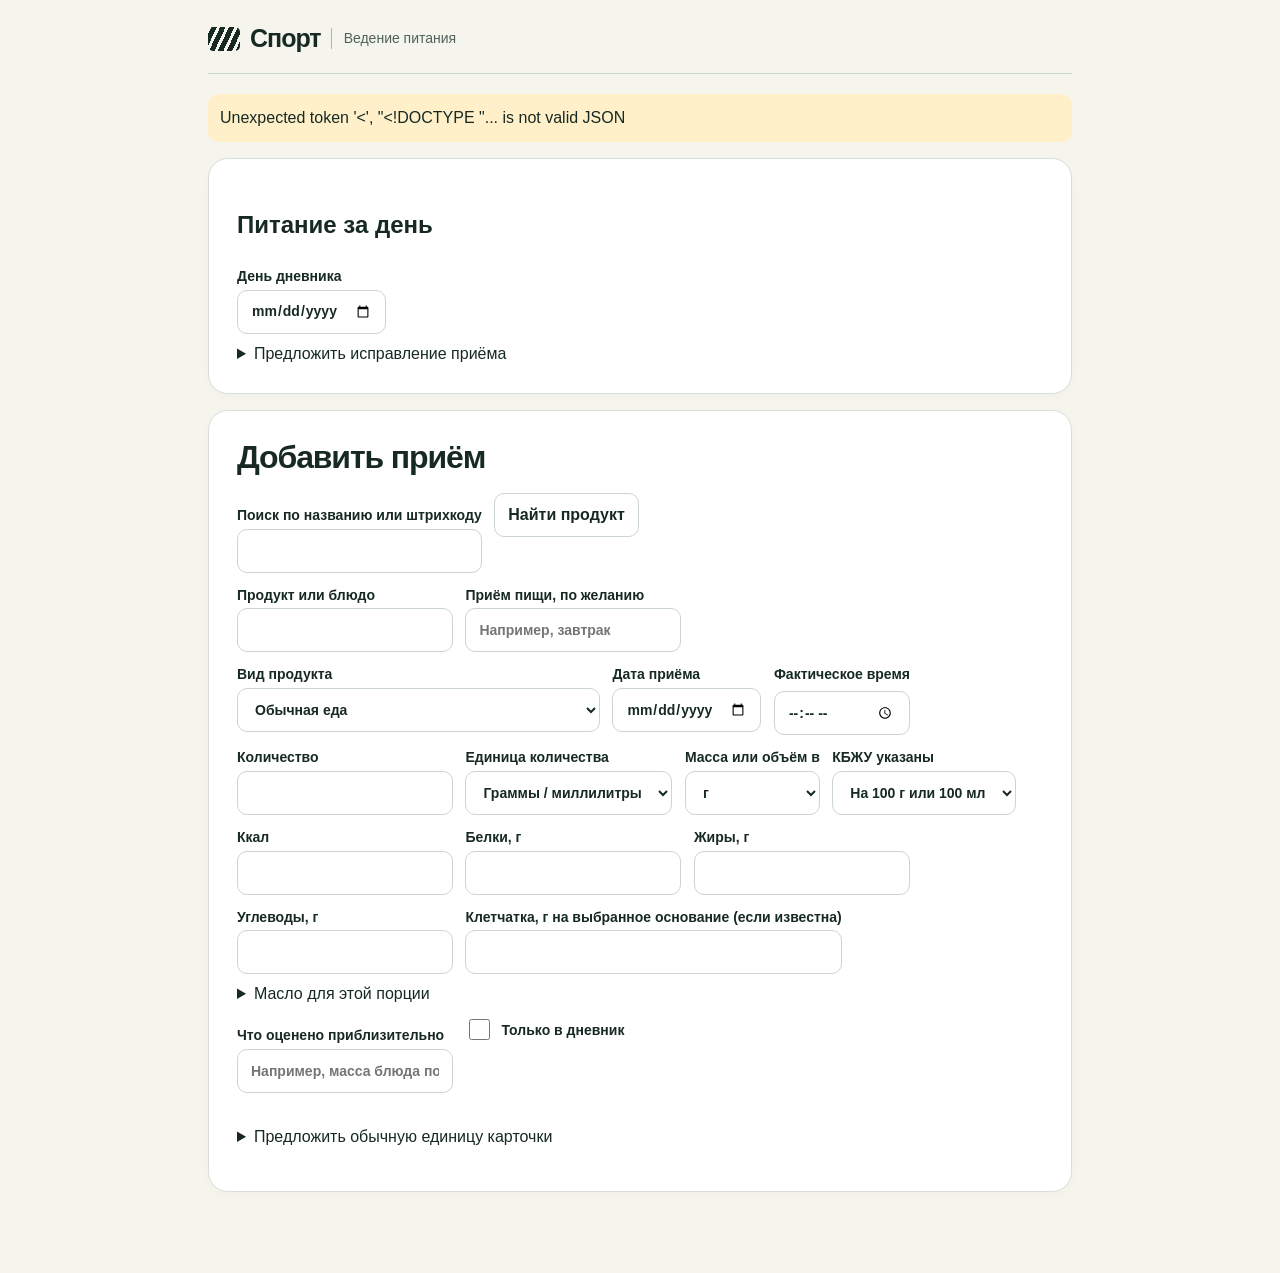
==== commit 05b985f0: "Release 0.8.0: nutrition goals, recovery and activity tracking" ====
--- a/sport_diary/web/assistant.html
+++ b/sport_diary/web/assistant.html
@@ -22,8 +22,12 @@
         <label>Исправленные дата и время<input id="proposal-date" type="datetime-local"></label>
         <details><summary>Исправить этикетку или масло</summary>
           <label>КБЖУ на исходное основание, через пробел<input id="proposal-nut" placeholder="70 6 5 0"></label>
+          <label>Клетчатка на исходное основание, г<input id="proposal-fiber" type="number" min="0" step="any"></label>
+          <label class="check"><input type="checkbox" id="clear-fiber">Убрать ошибочные сведения о клетчатке</label>
+          <label>Приём пищи<input id="proposal-group" maxlength="80" list="meal-groups"></label>
           <label>Масло в порции, г (0 для удаления)<input id="proposal-oil" type="number" min="0" step="any"></label>
           <label>КБЖУ масла на 100 г, через пробел<input id="proposal-oil-nut" placeholder="900 0 100 0"></label>
+          <label>Клетчатка масла, г на 100 г<input id="proposal-oil-fiber" type="number" min="0" step="any"></label>
         </details>
         <label>Причина поправки<input id="proposal-reason" maxlength="500" required></label>
         <button id="send-correction">Отправить владельцу на подтверждение</button>
@@ -39,6 +43,8 @@
     <div id="card-results" aria-live="polite"></div>
     <form id="assistant-form">
       <label>Продукт или блюдо<input id="name" required maxlength="240"></label>
+      <label>Приём пищи, по желанию<input id="meal-group" maxlength="80" list="meal-groups" placeholder="Например, завтрак"></label>
+      <datalist id="meal-groups"><option value="Завтрак"></option><option value="Обед"></option><option value="Ужин"></option><option value="Перекус"></option></datalist>
       <label>Вид продукта<select id="product-kind"><option value="">Обычная еда</option><option value="protein">Протеиновая добавка</option><option value="protein_mix">Блюдо или напиток с протеиновой добавкой</option></select></label>
       <div id="protein-fields" hidden>
         <p>Общие КБЖУ укажите для всей порции. Здесь укажите вклад порошка, если он известен.</p>
@@ -61,6 +67,7 @@
         <label>Белки, г<input id="nut1" type="number" min="0" step="any" required></label>
         <label>Жиры, г<input id="nut2" type="number" min="0" step="any" required></label>
         <label>Углеводы, г<input id="nut3" type="number" min="0" step="any" required></label>
+        <label>Клетчатка, г на выбранное основание (если известна)<input id="fiber" type="number" min="0" step="any"></label>
       </div>
       <details><summary>Масло для этой порции</summary>
         <label>Съедено масла, г<input id="oil" type="number" min="0" step="any"></label>
@@ -69,6 +76,7 @@
         <label>Белки, г<input id="oil1" type="number" min="0" step="any"></label>
         <label>Жиры, г<input id="oil2" type="number" min="0" step="any"></label>
         <label>Углеводы, г<input id="oil3" type="number" min="0" step="any"></label>
+        <label>Клетчатка масла, г на 100 г (если известна)<input id="oil-fiber" type="number" min="0" step="any"></label>
       </details>
       <label>Что оценено приблизительно<input id="estimate" maxlength="500" placeholder="Например, масса блюда по фото"></label>
       <label class="check"><input id="one-off" type="checkbox">Только в дневник</label>
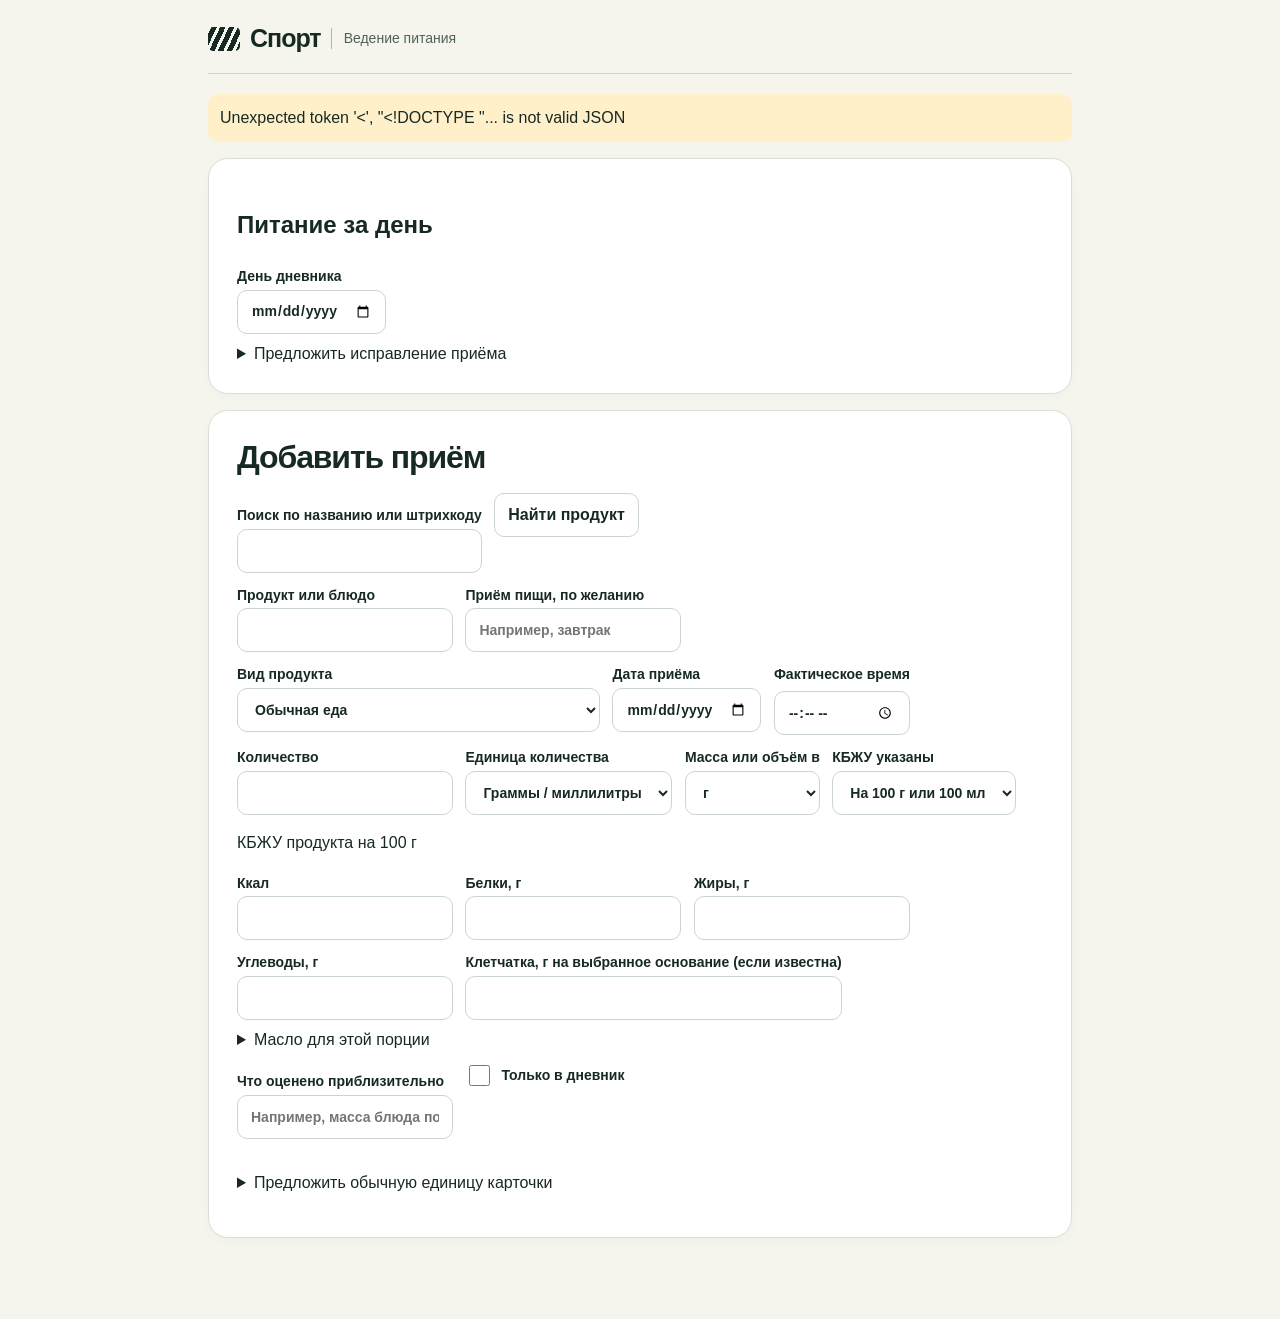
==== commit 50d9e792: "Release 0.8.1: simplify workout inputs and clarify nutrition basis" ====
--- a/sport_diary/web/assistant.html
+++ b/sport_diary/web/assistant.html
@@ -21,7 +21,7 @@
         <label>Исправленное количество в единице записи<input id="proposal-count" type="number" min="0.000001" step="any"></label>
         <label>Исправленные дата и время<input id="proposal-date" type="datetime-local"></label>
         <details><summary>Исправить этикетку или масло</summary>
-          <label>КБЖУ на исходное основание, через пробел<input id="proposal-nut" placeholder="70 6 5 0"></label>
+          <label><span id="proposal-basis-label">КБЖУ на исходное основание</span>, через пробел<input id="proposal-nut" placeholder="70 6 5 0"></label>
           <label>Клетчатка на исходное основание, г<input id="proposal-fiber" type="number" min="0" step="any"></label>
           <label class="check"><input type="checkbox" id="clear-fiber">Убрать ошибочные сведения о клетчатке</label>
           <label>Приём пищи<input id="proposal-group" maxlength="80" list="meal-groups"></label>
@@ -47,7 +47,7 @@
       <datalist id="meal-groups"><option value="Завтрак"></option><option value="Обед"></option><option value="Ужин"></option><option value="Перекус"></option></datalist>
       <label>Вид продукта<select id="product-kind"><option value="">Обычная еда</option><option value="protein">Протеиновая добавка</option><option value="protein_mix">Блюдо или напиток с протеиновой добавкой</option></select></label>
       <div id="protein-fields" hidden>
-        <p>Общие КБЖУ укажите для всей порции. Здесь укажите вклад порошка, если он известен.</p>
+        <p>КБЖУ продукта введите ниже на 100 г/мл или одну штуку, согласно выбранному основанию. Здесь укажите вклад порошка во всей съеденной порции, если он известен.</p>
         <label>Саше в съеденной порции<input id="protein-servings" type="number" min="0.000001" step="any"></label>
         <label>Порошок в съеденной порции, г<input id="protein-powderGrams" type="number" min="0.000001" step="any"></label>
         <label id="protein-contribution" hidden>Белок из порошка в смешанном блюде, г<input id="protein-proteinGrams" type="number" min="0" step="any"></label>
@@ -62,6 +62,7 @@
       <label id="piece-label" hidden>Название штуки<input id="piece" maxlength="50" placeholder="Например, яйцо"></label>
       <label>КБЖУ указаны<select id="basis"><option value="100">На 100 г или 100 мл</option><option value="piece">На одну штуку</option></select></label>
       <label id="piece-size-label" hidden>Размер одной штуки в г/мл<input id="piece-size" type="number" step="any" min="0.000001"></label>
+      <p id="nutrition-basis" aria-live="polite">КБЖУ продукта на 100 г</p>
       <div>
         <label>Ккал<input id="nut0" type="number" min="0" step="any" required></label>
         <label>Белки, г<input id="nut1" type="number" min="0" step="any" required></label>
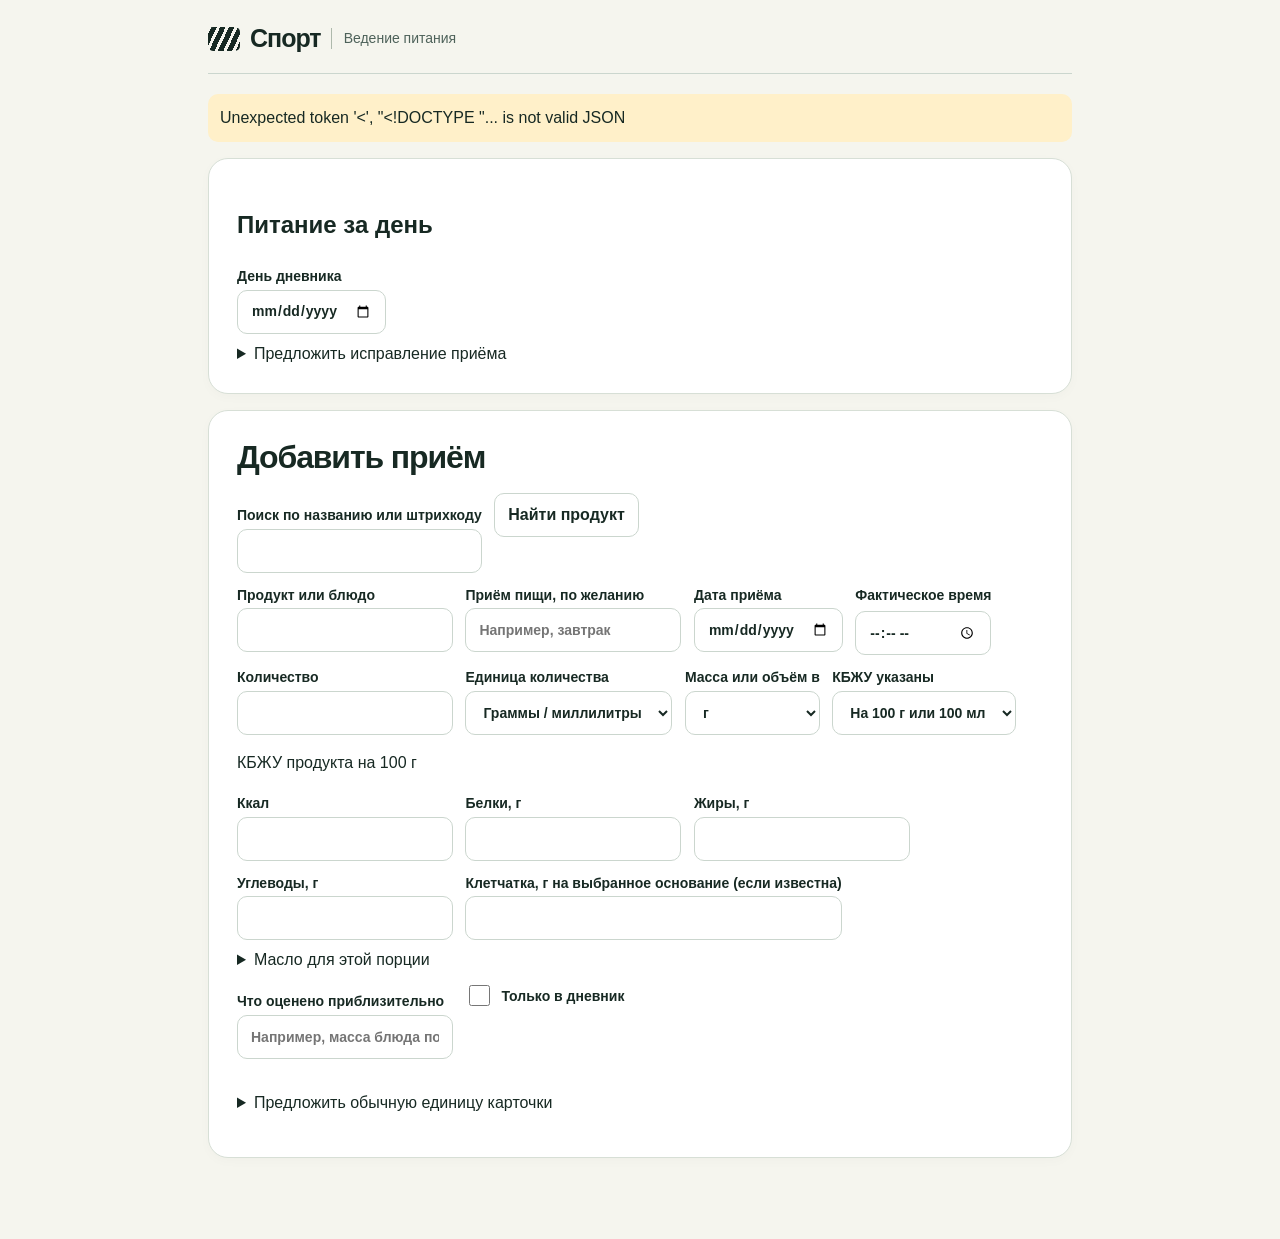
==== commit 59409945: "Apply current protein availability to assistant forms" ====
--- a/sport_diary/web/assistant.html
+++ b/sport_diary/web/assistant.html
@@ -32,6 +32,7 @@
         <label>Причина поправки<input id="proposal-reason" maxlength="500" required></label>
         <button id="send-correction">Отправить владельцу на подтверждение</button>
       </form>
+      <div id="unavailable-correction" hidden><p>Выбранный приём сейчас недоступен. Незавершённая поправка остаётся в форме.</p><button type="button" data-refresh-availability>Проверить доступность</button></div>
     </details>
   </article>
   <article>
@@ -45,7 +46,7 @@
       <label>Продукт или блюдо<input id="name" required maxlength="240"></label>
       <label>Приём пищи, по желанию<input id="meal-group" maxlength="80" list="meal-groups" placeholder="Например, завтрак"></label>
       <datalist id="meal-groups"><option value="Завтрак"></option><option value="Обед"></option><option value="Ужин"></option><option value="Перекус"></option></datalist>
-      <label>Вид продукта<select id="product-kind"><option value="">Обычная еда</option><option value="protein">Протеиновая добавка</option><option value="protein_mix">Блюдо или напиток с протеиновой добавкой</option></select></label>
+      <label id="product-kind-label" hidden>Вид продукта<select id="product-kind"><option value="">Обычная еда</option><option value="protein">Протеиновая добавка</option><option value="protein_mix">Блюдо или напиток с протеиновой добавкой</option></select></label>
       <div id="protein-fields" hidden>
         <p>КБЖУ продукта введите ниже на 100 г/мл или одну штуку, согласно выбранному основанию. Здесь укажите вклад порошка во всей съеденной порции, если он известен.</p>
         <label>Саше в съеденной порции<input id="protein-servings" type="number" min="0.000001" step="any"></label>
@@ -84,6 +85,7 @@
       <p id="assistant-preview" aria-live="polite"></p>
       <div class="actions"><button class="primary" id="save" hidden>Сохранить порцию</button></div>
     </form>
+    <div id="unavailable-food" hidden><p>Выбранный продукт отключён в настройках профиля. Ввод остаётся в форме и не будет отправлен. Для доступа владелец может включить продукт снова.</p><button type="button" data-refresh-availability>Проверить доступность</button><button type="button" id="clear-unavailable-food">Очистить форму</button></div>
     <details id="preference-panel"><summary>Предложить обычную единицу карточки</summary>
       <form id="preference-form">
         <p>Выберите продукт или заполните его этикетку выше. Владелец проверит изменение в разделе «Питание».</p>
--- a/sport_diary/web/style.css
+++ b/sport_diary/web/style.css
@@ -163,3 +163,6 @@
 .calendar .chosen .doseMark { border-color:#176e6c; }
 .calendar .chosen .doseMark.taken { background:#176e6c; }
 .calendar .chosen .doseMark.some { background:linear-gradient(90deg,#176e6c 50%,transparent 50%); }
+
+.setRole{grid-column:1/-1;font-size:.88rem;color:var(--muted,#50665d)}
+.set button{min-height:44px}
